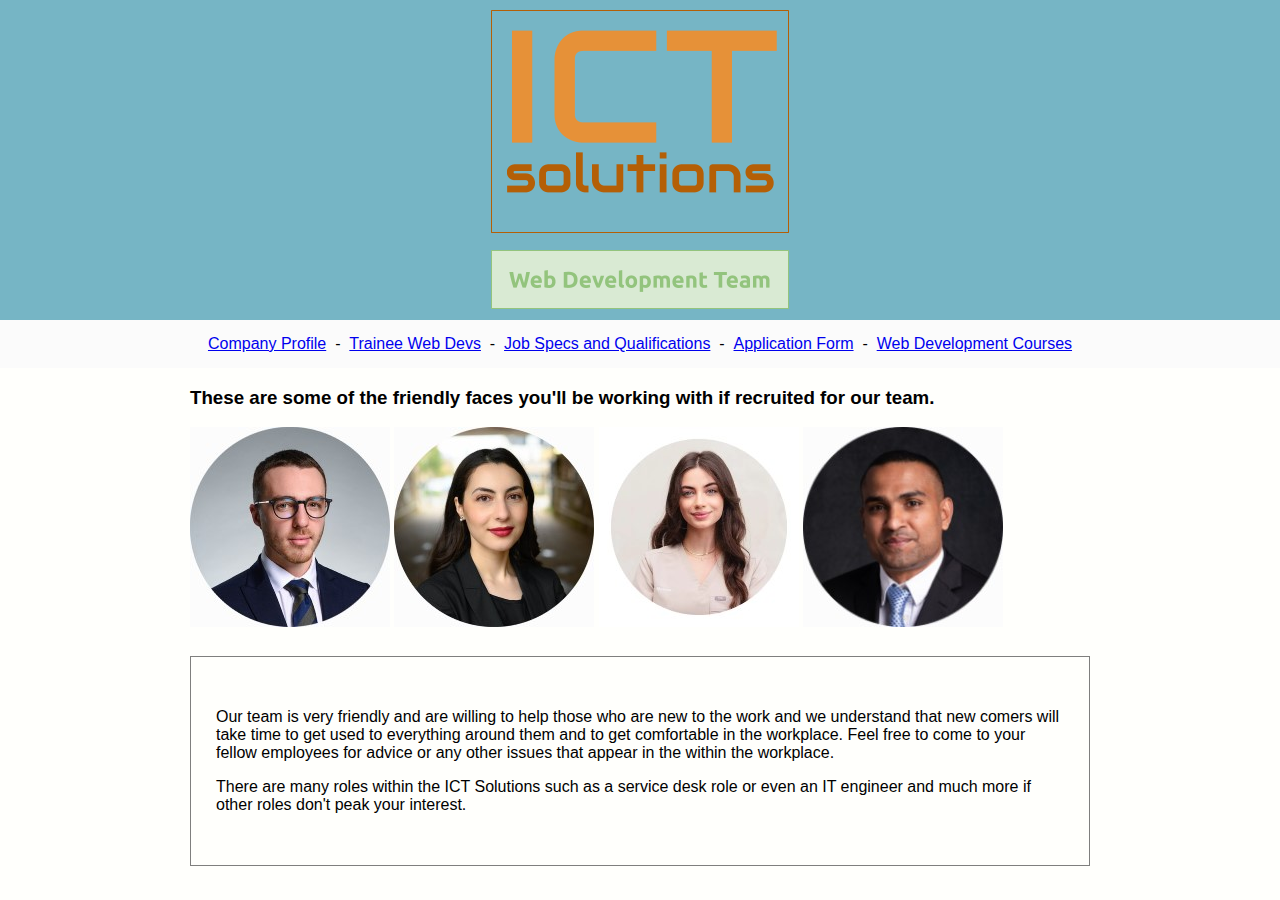
==== U6/trainees.htm @ 456df642 "Add files via upload" ====
<html>

<head>
	<title>Trainee Web Devs</title>
	<link href="ICTS.css" rel="stylesheet" type="text/css">
</head>
<body>
<div id="headerBlock">
	<div id="logoBlock"><img src="ict_images/ictsolutionslogo.png" alt="ICT SolutionsLogo Image"></div>
	<div id="navigation"> 
		<div><a href="index.htm">Company Profile</a></div> 
		<div>&nbsp;&nbsp;-&nbsp;&nbsp;</div>
		<div><a href="trainees.htm"> Trainee Web Devs </a></div>
		<div>&nbsp;&nbsp;-&nbsp;&nbsp;</div>
		<div><a href="specs_quals.htm">Job Specs and Qualifications</a></div>
		<div>&nbsp;&nbsp;-&nbsp;&nbsp;</div>		
		<div><a href="form.htm">Application Form</a></div>
		<div>&nbsp;&nbsp;-&nbsp;&nbsp;</div>		
		<div><a href="webcourses.htm">Web Development Courses </a></div>
	</div>
</div>

<div id="contentBlock"> 
	<h3>These are some of the friendly faces you'll be working with if recruited for our team.</h3>
	<img src="ict_images/trainee1.jpg" align="centre"  alt="Trainee Developer" >
	<img src="ict_images/trainee2.jpg" align="centre"  alt="Trainee Developer" >
	<img src="ict_images/trainee3.jpg" align="centre"  alt="Trainee Developer" >
	<img src="ict_images/trainee4.jpg" align="centre"  alt="Trainee Developer" >
<div class="clear"></div>
	<div id="textBrdrBlock"> <!-- This code is used to create a boarder around my texts on each page. -->
	<p>Our team is very friendly and are willing to help those who are new to the work and we understand that new comers will take time to get used to everything around them and to 
	get comfortable in the workplace. Feel free to come to your fellow employees for advice or any other issues that appear in the within the workplace. </p>
	<p>There are many roles within the ICT Solutions such as a service desk role or even an IT engineer and much more if other roles don't peak your interest.  </p> 
	
	</div>
	<div class="clear"></div>

</div>
</body> 

</html>
---- U6/ICTS.css ----
body{ 
	font-family: Arial, Helvetica, sans-serif;
	background-color: #FFFFFC;
	margin: 0;
	padding: 0;
	border: 0;
}

#headerBlock{
	width: 100%;
	margin: 0;
	padding: 0;
	border: 0;
}

#logoBlock{	
	background-color: #76b5c5;
	text-align: center;
	margin: 0;
	padding: 10px;
	border: 0;
}

#contentBlock{
	width: 900px;
	margin: 0 auto;
}

#navigation{  
	display: flex;
	justify-content: center;
	padding: 15px 5px; 
	background-color: #FBFBFB; 
}

#maincontent {
overflow: hiddden;
padding: 5px; 
margin: 5px;

}

#textBrdrBlock{
	border: 1px solid rgba(0, 0, 0, 0.5);
	padding: 35px 25px;
	margin: 25px 0;
	text-align: left; 
}

.#clear{
	clear: both;
}

#greeting{
text-align: left;
padding-top: 10px;
padding-left: 10px; 
}

#background-color{

background-color: #76b5c5

}
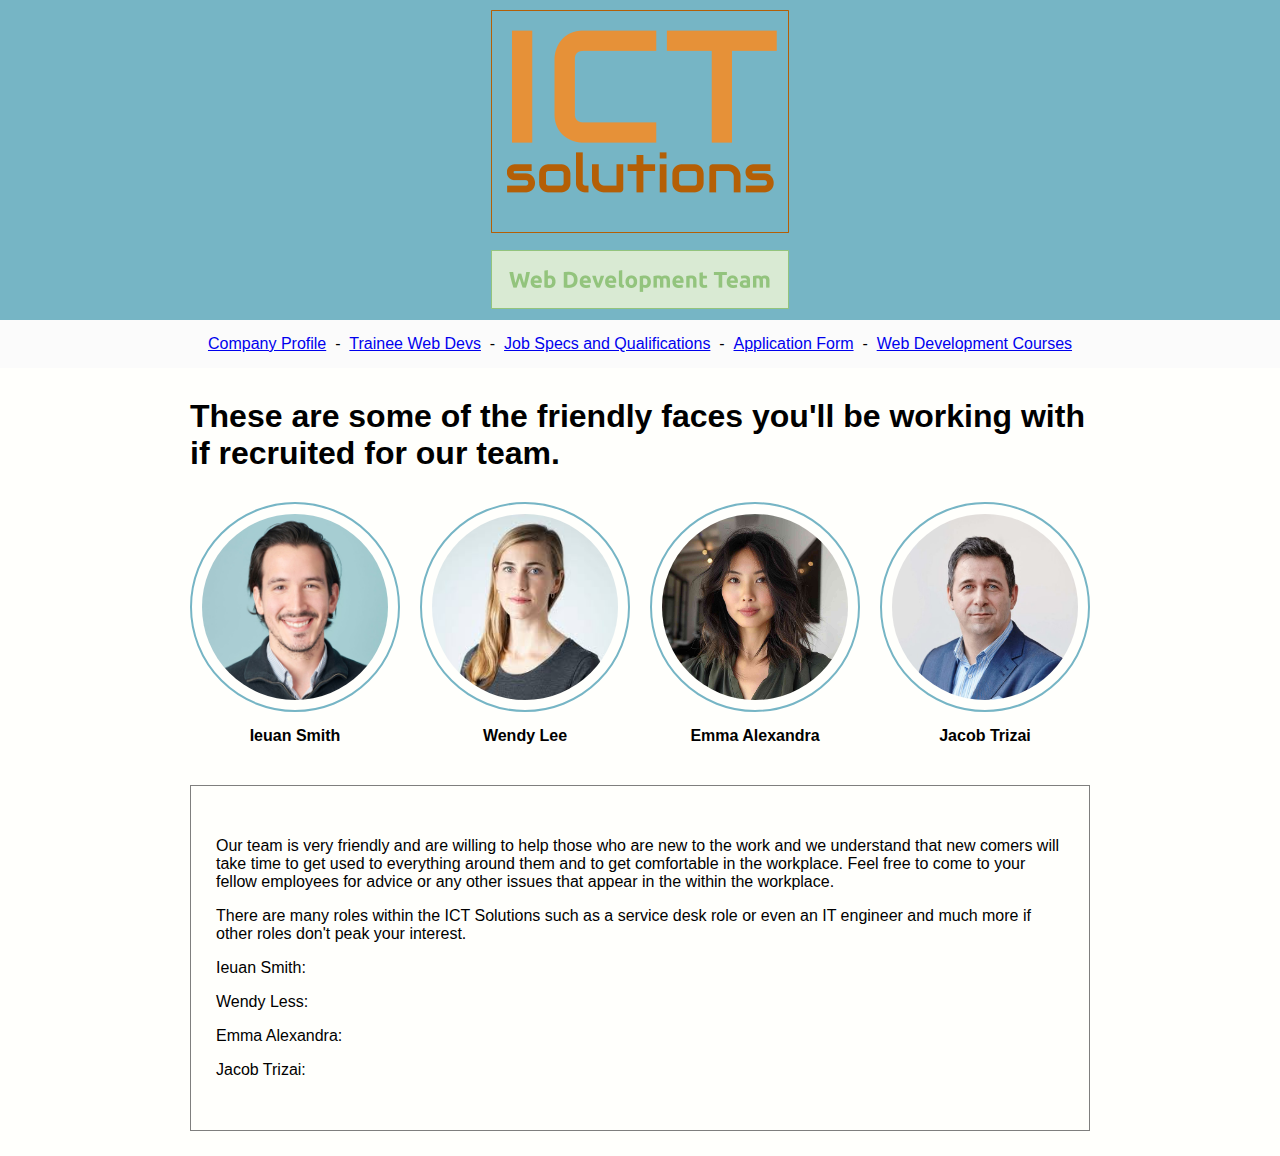
==== commit 145dff8f: "Add files via upload" ====
--- a/U6/trainees.htm
+++ b/U6/trainees.htm
@@ -20,21 +20,37 @@
 	</div>
 </div>
 
-<div id="contentBlock"> 
-	<h3>These are some of the friendly faces you'll be working with if recruited for our team.</h3>
-	<img src="ict_images/trainee1.jpg" align="centre"  alt="Trainee Developer" >
-	<img src="ict_images/trainee2.jpg" align="centre"  alt="Trainee Developer" >
-	<img src="ict_images/trainee3.jpg" align="centre"  alt="Trainee Developer" >
-	<img src="ict_images/trainee4.jpg" align="centre"  alt="Trainee Developer" >
-<div class="clear"></div>
-	<div id="textBrdrBlock"> <!-- This code is used to create a boarder around my texts on each page. -->
-	<p>Our team is very friendly and are willing to help those who are new to the work and we understand that new comers will take time to get used to everything around them and to 
-	get comfortable in the workplace. Feel free to come to your fellow employees for advice or any other issues that appear in the within the workplace. </p>
-	<p>There are many roles within the ICT Solutions such as a service desk role or even an IT engineer and much more if other roles don't peak your interest.  </p> 
-	
+<div id="contentBlock">
+	<h1>These are some of the friendly faces you'll be working with if recruited for our team.</h1>
+	<div id="ourTrainee">
+		<div id="traineeBlock">
+			<div id="traineeCircle"><img src="ict_images/tr_00001.jpg" align="centre" alt="Trainee Developer" ></div>
+			<div class="Utxt1">Ieuan Smith</div>
+		</div>
+		<div id="traineeBlock">
+			<div id="traineeCircle"><img src="ict_images/tr_00002.jpg" align="centre" alt="Trainee Developer" ></div>
+			<div class="Utxt1">Wendy Lee</div>
+		</div>
+		<div id="traineeBlock">
+			<div id="traineeCircle"><img src="ict_images/tr_00003.jpg" align="centre" alt="Trainee Developer" ></div>
+			<div class="Utxt1">Emma Alexandra</div>
+		</div>
+		<div id="traineeBlock">
+			<div id="traineeCircle"><img src="ict_images/tr_00004.jpg" align="centre" alt="Trainee Developer" ></div>
+			<div class="Utxt1">Jacob Trizai </div>
+		</div>		
 	</div>
-	<div class="clear"></div>
 
+	<div id="textBrdrBlock">
+		<!-- This code is used to create a boarder around my texts on each page. -->
+		<p>Our team is very friendly and are willing to help those who are new to the work and we understand that new comers will take time to get used to everything around them and to 
+		get comfortable in the workplace. Feel free to come to your fellow employees for advice or any other issues that appear in the within the workplace. </p>
+		<p>There are many roles within the ICT Solutions such as a service desk role or even an IT engineer and much more if other roles don't peak your interest.  </p>
+		<p>Ieuan Smith:       </p> 
+		<p>Wendy Less:        </p> 
+		<p>Emma Alexandra:    </p> 
+		<p>Jacob Trizai:      </p> 
+	</div>
 </div>
 </body> 
 
--- a/U6/ICTS.css
+++ b/U6/ICTS.css
@@ -4,6 +4,11 @@
 	margin: 0;
 	padding: 0;
 	border: 0;
+}
+
+h1{
+	font-weight: bold;
+	margin: 30px 0;
 }
 
 #headerBlock{
@@ -58,7 +63,35 @@
 }
 
 #background-color{
+	background-color: #76b5c5
+}
 
-background-color: #76b5c5
+#ourTrainee{
+	display: flex;
+	justify-content: space-between;
+	gap: 20px;
+}
 
+#traineeBlock{
+	width: calc(100% - 15px);
 }
+
+#traineeCircle{	
+	padding: 10px;
+	border: 2px solid #76b5c5;
+	border-radius: 50%;
+}
+
+#ourTrainee img{
+	width: 100%;
+	height: auto !important;
+	border-radius: 50%;
+}
+
+.Utxt1{
+	font-family: Arial, Helvetica, sans-serif;
+	font-size: 12pt;
+	margin: 15px 0;
+	text-align: center;
+	font-weight: bold;
+}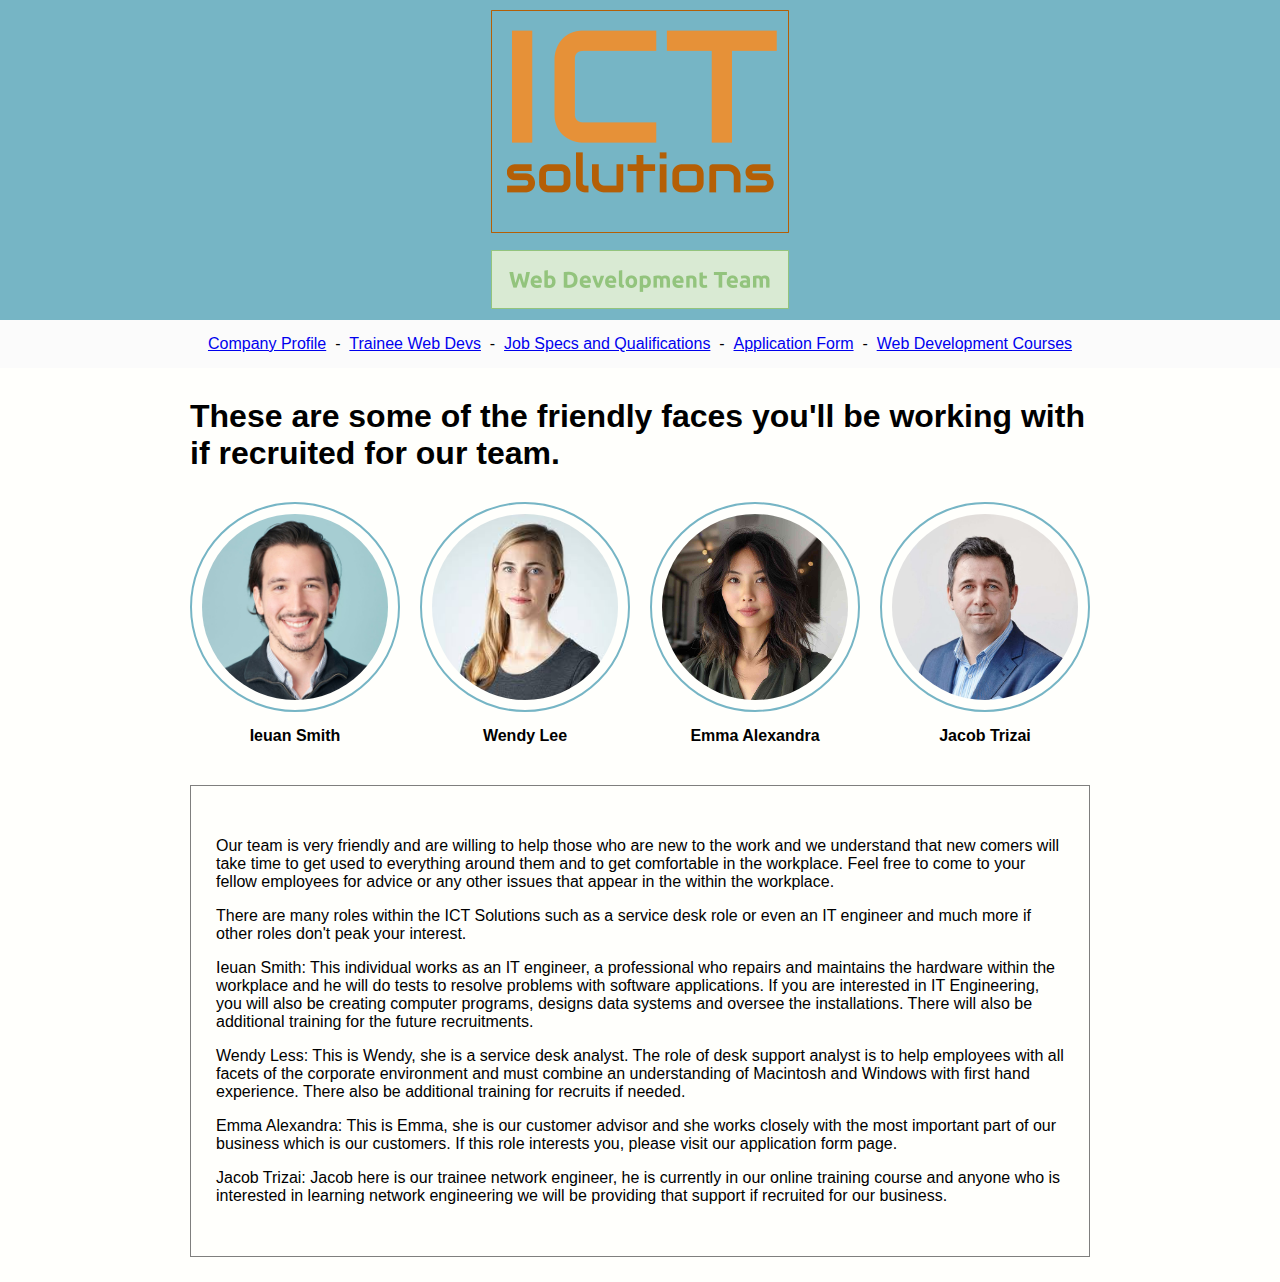
==== commit f00e4010: "Add files via upload" ====
--- a/U6/trainees.htm
+++ b/U6/trainees.htm
@@ -46,10 +46,16 @@
 		<p>Our team is very friendly and are willing to help those who are new to the work and we understand that new comers will take time to get used to everything around them and to 
 		get comfortable in the workplace. Feel free to come to your fellow employees for advice or any other issues that appear in the within the workplace. </p>
 		<p>There are many roles within the ICT Solutions such as a service desk role or even an IT engineer and much more if other roles don't peak your interest.  </p>
-		<p>Ieuan Smith:       </p> 
-		<p>Wendy Less:        </p> 
-		<p>Emma Alexandra:    </p> 
-		<p>Jacob Trizai:      </p> 
+		<p>Ieuan Smith: This individual works as an IT engineer, a professional who repairs and maintains the hardware within the workplace and he will do tests to resolve problems
+		   with software applications. If you are interested in IT Engineering, you will also be creating computer programs, designs data systems and oversee the installations. 
+			There will also be additional training for the future recruitments. </p> 
+		<p>Wendy Less: This is Wendy, she is a service desk analyst. The role of desk support analyst is to help employees with all facets of the corporate environment and must combine
+			an understanding of Macintosh and Windows with first hand experience. There also be additional training for recruits if needed.  </p> 
+		<p>Emma Alexandra: This is Emma, she is our customer advisor and she works closely with the most important part of our business 
+			which is our customers. If this role interests you, please visit our application form page. </p> 
+		<p>Jacob Trizai: Jacob here is our trainee network engineer, he is currently in our online training course and anyone who is interested in learning network engineering we will be
+		    providing that support if recruited for our business. 
+		</p> 
 	</div>
 </div>
 </body> 
